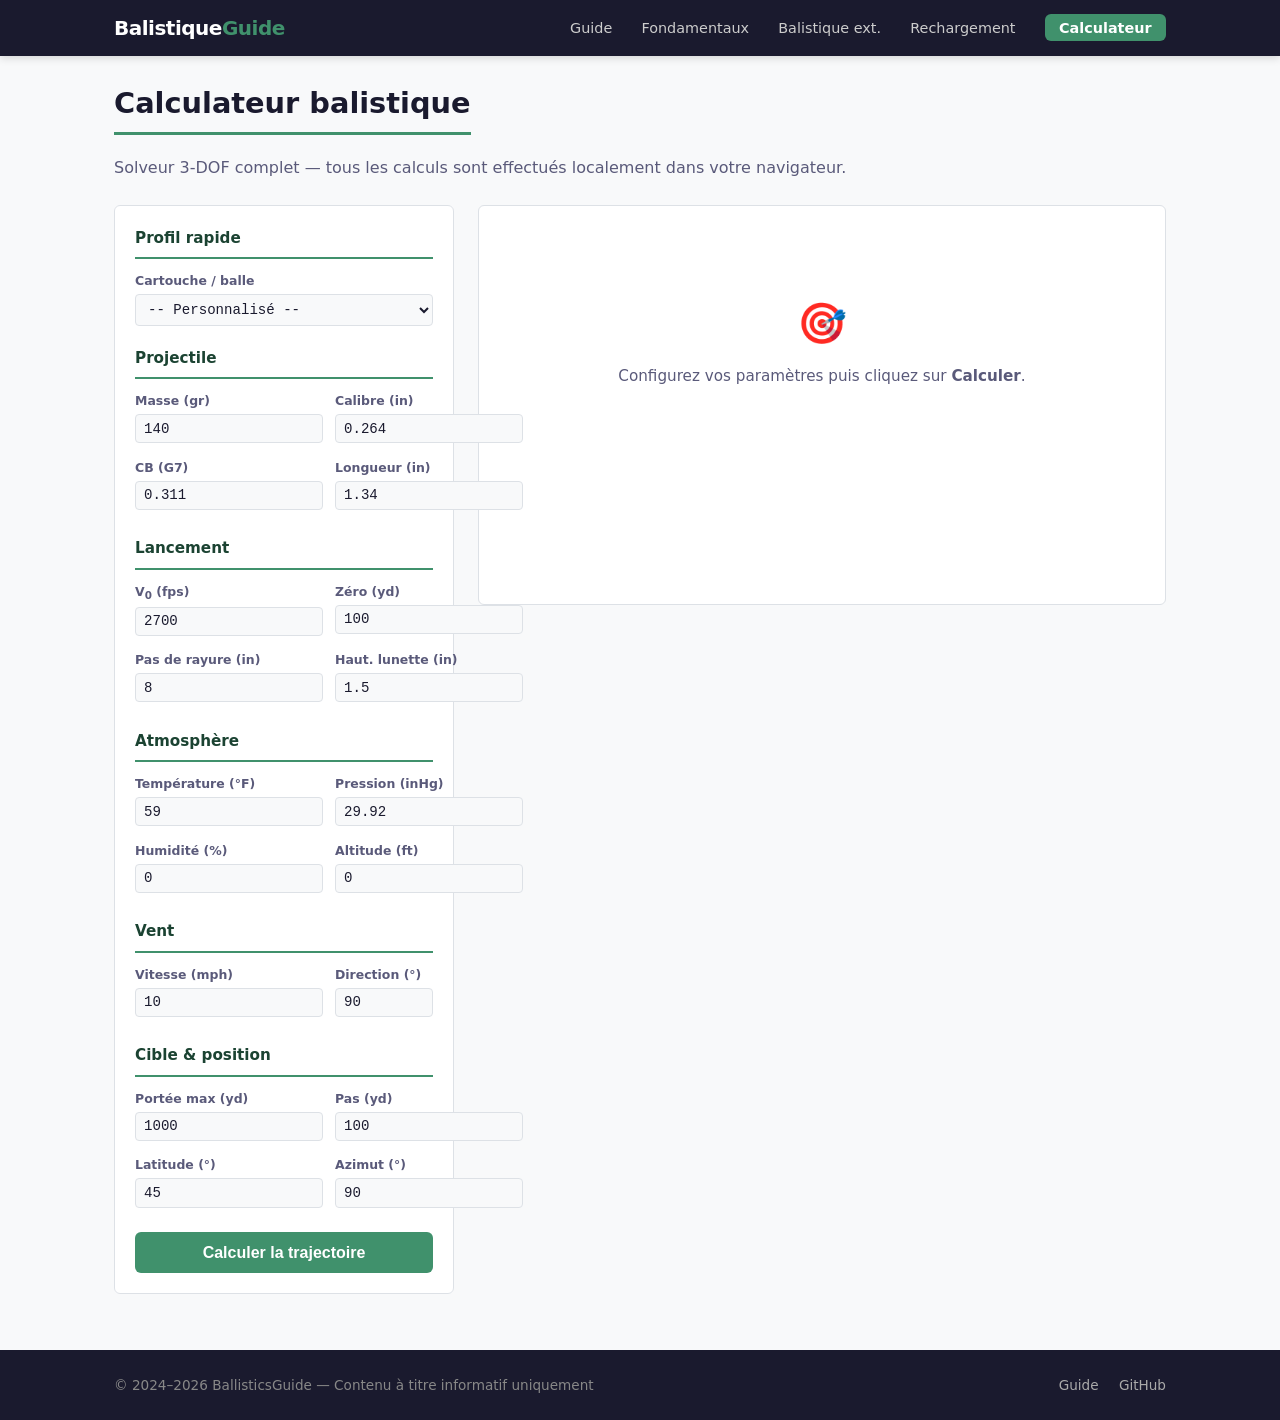
==== calculateur.html @ b2f9e788 "Add standalone guide, calculator pages, and recompile PDF - index.html: French landing page with bal" ====
<!DOCTYPE html>
<html lang="fr">
<head>
  <meta charset="UTF-8">
  <meta name="viewport" content="width=device-width, initial-scale=1.0">
  <title>Calculateur balistique &mdash; BallisticsGuide</title>
  <link rel="stylesheet" href="style.css">
</head>
<body>

<!-- ═══════════════════ HEADER ═══════════════════ -->
<header class="site-header">
  <div class="container header-inner">
    <a href="index.html" class="logo">Balistique<span class="logo-accent">Guide</span></a>
    <nav class="main-nav">
      <a href="index.html">Guide</a>
      <a href="index.html#fondamentaux">Fondamentaux</a>
      <a href="index.html#exterieure">Balistique ext.</a>
      <a href="index.html#rechargement">Rechargement</a>
      <a href="calculateur.html" class="nav-cta">Calculateur</a>
    </nav>
    <button class="menu-toggle" aria-label="Menu">&#9776;</button>
  </div>
</header>

<!-- ═══════════════════ CALCULATOR ═══════════════════ -->
<section class="section" style="padding-top:1.5rem">
<div class="container">

  <h2 class="section-title">Calculateur balistique</h2>
  <p class="section-intro" style="margin-bottom:0">
    Solveur 3-DOF complet &mdash; tous les calculs sont effectués localement dans votre navigateur.
  </p>

  <div class="calc-layout">

    <!-- ──── Input panel ──── -->
    <div class="calc-panel">

      <!-- Preset -->
      <h3>Profil rapide</h3>
      <div class="field field-full">
        <label for="preset">Cartouche / balle</label>
        <select id="preset">
          <option value="">-- Personnalisé --</option>
          <option value="65cm_140">6.5 Creedmoor / 140 gr Berger Hybrid</option>
          <option value="308_175">308 Win / 175 gr Sierra MK</option>
          <option value="308_185">308 Win / 185 gr Berger Juggernaut</option>
          <option value="65cm_147">6.5 Creedmoor / 147 gr Hornady ELD-M</option>
          <option value="6mm_105">6mm / 105 gr Berger Hybrid</option>
          <option value="7mm_180">7mm / 180 gr Berger Hybrid</option>
          <option value="338_300">338 Lapua / 300 gr Berger Hybrid</option>
        </select>
      </div>

      <!-- Projectile -->
      <h3>Projectile</h3>
      <div class="field-row">
        <div class="field">
          <label for="massGr">Masse (gr)</label>
          <input type="number" id="massGr" value="140" step="1">
        </div>
        <div class="field">
          <label for="calIn">Calibre (in)</label>
          <input type="number" id="calIn" value="0.264" step="0.001">
        </div>
        <div class="field">
          <label for="bc">CB (G7)</label>
          <input type="number" id="bc" value="0.311" step="0.001">
        </div>
        <div class="field">
          <label for="lenIn">Longueur (in)</label>
          <input type="number" id="lenIn" value="1.34" step="0.01">
        </div>
      </div>

      <!-- Launch -->
      <h3>Lancement</h3>
      <div class="field-row">
        <div class="field">
          <label for="mv">V<sub>0</sub> (fps)</label>
          <input type="number" id="mv" value="2700" step="10">
        </div>
        <div class="field">
          <label for="zeroYd">Zéro (yd)</label>
          <input type="number" id="zeroYd" value="100" step="25">
        </div>
        <div class="field">
          <label for="twistIn">Pas de rayure (in)</label>
          <input type="number" id="twistIn" value="8" step="0.5">
        </div>
        <div class="field">
          <label for="sightHt">Haut. lunette (in)</label>
          <input type="number" id="sightHt" value="1.5" step="0.1">
        </div>
      </div>

      <!-- Atmosphère -->
      <h3>Atmosphère</h3>
      <div class="field-row">
        <div class="field">
          <label for="tempF">Température (&deg;F)</label>
          <input type="number" id="tempF" value="59" step="1">
        </div>
        <div class="field">
          <label for="presInhg">Pression (inHg)</label>
          <input type="number" id="presInhg" value="29.92" step="0.01">
        </div>
        <div class="field">
          <label for="humid">Humidité (%)</label>
          <input type="number" id="humid" value="0" step="5" min="0" max="100">
        </div>
        <div class="field">
          <label for="altFt">Altitude (ft)</label>
          <input type="number" id="altFt" value="0" step="100">
        </div>
      </div>

      <!-- Vent -->
      <h3>Vent</h3>
      <div class="field-row">
        <div class="field">
          <label for="windMph">Vitesse (mph)</label>
          <input type="number" id="windMph" value="10" step="1">
        </div>
        <div class="field">
          <label for="windAng">Direction (&deg;)</label>
          <input type="number" id="windAng" value="90" step="15" min="0" max="360">
        </div>
      </div>

      <!-- Cible -->
      <h3>Cible &amp; position</h3>
      <div class="field-row">
        <div class="field">
          <label for="rangeYd">Portée max (yd)</label>
          <input type="number" id="rangeYd" value="1000" step="100">
        </div>
        <div class="field">
          <label for="stepYd">Pas (yd)</label>
          <input type="number" id="stepYd" value="100" step="25">
        </div>
        <div class="field">
          <label for="latDeg">Latitude (&deg;)</label>
          <input type="number" id="latDeg" value="45" step="1">
        </div>
        <div class="field">
          <label for="azDeg">Azimut (&deg;)</label>
          <input type="number" id="azDeg" value="90" step="15">
        </div>
      </div>

      <button class="btn btn-primary btn-calc" onclick="compute()">Calculer la trajectoire</button>
    </div>

    <!-- ──── Results area ──── -->
    <div class="calc-results" id="results">
      <div class="empty-state">
        <p>&#127919;</p>
        <p>Configurez vos paramètres puis cliquez sur <strong>Calculer</strong>.</p>
      </div>
    </div>

  </div><!-- /calc-layout -->
</div>
</section>

<!-- ═══════════════════ FOOTER ═══════════════════ -->
<footer class="site-footer">
  <div class="container footer-inner">
    <p>&copy; 2024&ndash;2026 BallisticsGuide &mdash; Contenu à titre informatif uniquement</p>
    <p class="footer-links">
      <a href="index.html">Guide</a>
      <a href="https://github.com/fbastin/BallisticsGuide" target="_blank" rel="noopener">GitHub</a>
    </p>
  </div>
</footer>

<script src="src/CompetitionBallistics.js"></script>
<script>
const BU  = CompetitionBallistics.BallisticUtils;
const ATM = CompetitionBallistics.Atmosphere;
const EB  = CompetitionBallistics.ExteriorBallistics;

const PRESETS = {
  "65cm_140": { massGr:140, calIn:.264, bc:.311, lenIn:1.34, mv:2700, twistIn:8 },
  "308_175":  { massGr:175, calIn:.308, bc:.259, lenIn:1.24, mv:2600, twistIn:10 },
  "308_185":  { massGr:185, calIn:.308, bc:.283, lenIn:1.30, mv:2580, twistIn:10 },
  "65cm_147": { massGr:147, calIn:.264, bc:.351, lenIn:1.42, mv:2650, twistIn:7.5 },
  "6mm_105":  { massGr:105, calIn:.243, bc:.275, lenIn:1.10, mv:2950, twistIn:7.5 },
  "7mm_180":  { massGr:180, calIn:.284, bc:.350, lenIn:1.50, mv:2750, twistIn:8.5 },
  "338_300":  { massGr:300, calIn:.338, bc:.419, lenIn:1.82, mv:2750, twistIn:9.4 },
};

document.getElementById('preset').addEventListener('change', function() {
  const p = PRESETS[this.value];
  if (!p) return;
  document.getElementById('massGr').value  = p.massGr;
  document.getElementById('calIn').value   = p.calIn;
  document.getElementById('bc').value      = p.bc;
  document.getElementById('lenIn').value   = p.lenIn;
  document.getElementById('mv').value      = p.mv;
  document.getElementById('twistIn').value = p.twistIn;
});

function val(id) { return parseFloat(document.getElementById(id).value); }

function compute() {
  const params = {
    massGrains:    val('massGr'),
    caliberIn:     val('calIn'),
    bc:            val('bc'),
    dragModel:     'G7',
    muzzleVelFps:  val('mv'),
    sightHeightIn: val('sightHt'),
    zeroRangeYd:   val('zeroYd'),
    tempF:         val('tempF'),
    pressureInhg:  val('presInhg'),
    humidityPct:   val('humid'),
    altitudeFt:    val('altFt'),
    windSpeedMph:  val('windMph'),
    windAngleDeg:  val('windAng'),
    targetRangeYd: val('rangeYd'),
    twistIn:       val('twistIn'),
    bulletLengthIn:val('lenIn'),
    twistDirection:1,
    latitudeDeg:   val('latDeg'),
    azimuthDeg:    val('azDeg'),
    enableCoriolis:true,
    enableSpinDrift:true,
  };

  const stepYd = val('stepYd');
  const table = EB.trajectoryTable(params, stepYd);
  const p = EB.makeShotParams(params);

  // Stability
  const sg = EB.millerSg(p);
  const sd = BU.sectionalDensity(p.massGrains, p.caliberIn);

  // Atmosphere
  const T_K = BU.fahrenheitToKelvin(p.tempF);
  const P_Pa = BU.inhgToPa(p.pressureInhg);
  const rho = ATM.airDensity({ P: P_Pa, T: T_K, H: p.humidityPct });
  const da = ATM.densityAltitude(rho);
  const mach0 = BU.fpsToMs(p.muzzleVelFps) / ATM.speedOfSound(T_K);

  // Summary
  const last = table.length > 0 ? table[table.length - 1] : null;

  let html = '<h3>Résumé</h3><div class="result-summary">';
  html += card(sg.toFixed(2), 'S<sub>g</sub> Miller');
  html += card(sd.toFixed(3), 'Densité sect.');
  html += card(mach0.toFixed(2), 'Mach initial');
  html += card(rho.toFixed(4), '&rho; (kg/m&sup3;)');
  html += card(Math.round(da) + ' m', 'Alt. densité');
  if (last) {
    html += card(last.velFps + ' fps', 'V finale');
    html += card(last.tofS + ' s', 'Temps de vol');
    html += card(last.energyFtlb + ' ft&middot;lb', '&Eacute;nergie finale');
  }
  html += '</div>';

  // Stability warning
  if (sg < 1.0) {
    html += '<div class="disclaimer" style="margin-bottom:1rem"><strong>Attention :</strong> S<sub>g</sub> &lt; 1,0 &mdash; le projectile sera instable et basculera en vol.</div>';
  } else if (sg < 1.3) {
    html += '<div class="disclaimer" style="margin-bottom:1rem;background:#fff3cd;border-color:#ffc107"><strong>Attention :</strong> S<sub>g</sub> marginal (' + sg.toFixed(2) + '). Envisagez un pas de rayure plus rapide.</div>';
  }

  // Table
  html += '<h3>Table de trajectoire</h3>';
  html += '<div style="overflow-x:auto">';
  html += '<table class="result-table"><thead><tr>';
  html += '<th>Dist (yd)</th><th>Drop (in)</th><th>&Eacute;lev (MOA)</th>';
  html += '<th>Vent (in)</th><th>Vel (fps)</th><th>ToF (s)</th><th>&Eacute;nergie (ft&middot;lb)</th>';
  html += '</tr></thead><tbody>';

  for (const r of table) {
    html += '<tr>';
    html += '<td>' + r.rangeYd + '</td>';
    html += '<td>' + fmt(r.dropIn, 1) + '</td>';
    html += '<td>' + fmt(r.elevMoa, 1) + '</td>';
    html += '<td>' + fmt(r.windIn, 1) + '</td>';
    html += '<td>' + r.velFps + '</td>';
    html += '<td>' + r.tofS.toFixed(3) + '</td>';
    html += '<td>' + r.energyFtlb + '</td>';
    html += '</tr>';
  }

  html += '</tbody></table></div>';

  document.getElementById('results').innerHTML = html;
}

function card(v, l) {
  return '<div class="result-card"><div class="val">' + v + '</div><div class="lbl">' + l + '</div></div>';
}
function fmt(n, d) {
  return (n >= 0 ? '+' : '') + n.toFixed(d);
}

// Mobile menu
document.querySelector('.menu-toggle').addEventListener('click', function() {
  document.querySelector('.main-nav').classList.toggle('open');
});
</script>

</body>
</html>
---- style.css ----
/* =====================================================================
   BallisticsGuide — Shared styles for landing page & calculator
   ===================================================================== */

/* --- Reset & Base --- */
*, *::before, *::after { box-sizing: border-box; margin: 0; padding: 0; }

:root {
  --clr-bg:       #f8f9fa;
  --clr-surface:  #ffffff;
  --clr-text:     #1a1a2e;
  --clr-muted:    #5a5a7a;
  --clr-border:   #dde1e6;
  --clr-primary:  #1b4332;
  --clr-primary-l:#2d6a4f;
  --clr-accent:   #40916c;
  --clr-cta-bg:   #1b4332;
  --clr-cta-text: #d8f3dc;
  --clr-hero-bg:  #1a1a2e;
  --clr-hero-text:#e8e8f0;
  --clr-card-num: #40916c;
  --font-body: "Segoe UI", system-ui, -apple-system, sans-serif;
  --font-mono: "Cascadia Code", "Fira Code", "Consolas", monospace;
  --max-w: 1100px;
  --radius: 6px;
}

html { scroll-behavior: smooth; }

body {
  font-family: var(--font-body);
  color: var(--clr-text);
  background: var(--clr-bg);
  line-height: 1.65;
  font-size: 16px;
}

a { color: var(--clr-primary-l); text-decoration: none; }
a:hover { text-decoration: underline; }

.container { max-width: var(--max-w); margin: 0 auto; padding: 0 1.5rem; }

/* --- Header --- */
.site-header {
  background: var(--clr-hero-bg);
  position: sticky; top: 0; z-index: 100;
  box-shadow: 0 2px 8px rgba(0,0,0,.15);
}
.header-inner {
  display: flex; align-items: center; justify-content: space-between;
  height: 56px;
}
.logo {
  font-size: 1.25rem; font-weight: 700; color: #fff; letter-spacing: -.5px;
}
.logo-accent { color: var(--clr-accent); }
.main-nav a {
  color: #ccc; font-size: .9rem; margin-left: 1.5rem; transition: color .15s;
}
.main-nav a:hover { color: #fff; text-decoration: none; }
.nav-cta {
  background: var(--clr-accent); color: #fff !important; padding: .35rem .9rem;
  border-radius: var(--radius); font-weight: 600;
}
.nav-cta:hover { background: var(--clr-primary-l); }
.menu-toggle {
  display: none; background: none; border: none; color: #fff;
  font-size: 1.5rem; cursor: pointer;
}

/* --- Hero --- */
.hero {
  background: var(--clr-hero-bg);
  color: var(--clr-hero-text);
  text-align: center;
  padding: 4rem 1rem 3.5rem;
}
.hero h1 { font-size: 2.6rem; font-weight: 800; letter-spacing: -.5px; }
.hero-sub {
  font-size: 1.15rem; margin-top: .75rem; color: #aaa; max-width: 600px;
  margin-left: auto; margin-right: auto;
}
.hero-actions { margin-top: 2rem; display: flex; gap: 1rem; justify-content: center; flex-wrap: wrap; }

/* --- Buttons --- */
.btn {
  display: inline-block; padding: .65rem 1.5rem; border-radius: var(--radius);
  font-weight: 600; font-size: .95rem; transition: background .15s, transform .1s;
  cursor: pointer; border: none; text-decoration: none;
}
.btn:hover { text-decoration: none; transform: translateY(-1px); }
.btn-primary { background: var(--clr-accent); color: #fff; }
.btn-primary:hover { background: var(--clr-primary-l); }
.btn-secondary { background: transparent; color: var(--clr-hero-text); border: 1px solid #555; }
.btn-secondary:hover { border-color: #999; color: #fff; }
.btn-large { font-size: 1.1rem; padding: .8rem 2.2rem; }

/* --- Disclaimer --- */
.disclaimer {
  background: #fff3cd; border-left: 4px solid #ffc107; color: #664d03;
  padding: 1rem 1.25rem; border-radius: var(--radius); margin: 2rem 0 0;
  font-size: .9rem; line-height: 1.6;
}

/* --- Sections --- */
.section { padding: 3.5rem 0; }
.section-alt { background: var(--clr-surface); }
.section-title {
  font-size: 1.8rem; font-weight: 700; margin-bottom: .5rem;
  border-bottom: 3px solid var(--clr-accent); display: inline-block;
  padding-bottom: .25rem;
}
.section-intro { color: var(--clr-muted); max-width: 750px; margin-top: .75rem; }

/* --- Card grid --- */
.card-grid {
  display: grid;
  grid-template-columns: repeat(auto-fill, minmax(300px, 1fr));
  gap: 1.5rem; margin-top: 2rem;
}
.card-grid-2 { grid-template-columns: repeat(auto-fill, minmax(400px, 1fr)); }

.card {
  background: var(--clr-surface);
  border: 1px solid var(--clr-border);
  border-radius: var(--radius);
  padding: 1.5rem;
  position: relative;
  transition: box-shadow .15s;
}
.section-alt .card { background: var(--clr-bg); }
.card:hover { box-shadow: 0 4px 16px rgba(0,0,0,.07); }

.card-num {
  position: absolute; top: .75rem; right: 1rem;
  font-size: 2rem; font-weight: 800; color: var(--clr-card-num);
  opacity: .2; line-height: 1;
}

.card h3 { font-size: 1.1rem; margin-bottom: .5rem; color: var(--clr-primary); }
.card p { font-size: .92rem; color: var(--clr-muted); margin-bottom: .5rem; }
.card-note { font-style: italic; font-size: .85rem !important; }

/* Definition lists inside cards */
.card-facts { margin-top: .75rem; }
.card-facts dt {
  float: left; clear: left; width: 90px;
  font-weight: 600; font-family: var(--font-mono); font-size: .85rem;
  color: var(--clr-text);
}
.card-facts dd {
  margin-left: 100px; font-size: .88rem; color: var(--clr-muted);
  margin-bottom: .3rem;
}

/* Tables inside cards */
.card-table {
  width: 100%; border-collapse: collapse; margin-top: .75rem; font-size: .88rem;
}
.card-table th {
  text-align: left; font-weight: 600; border-bottom: 2px solid var(--clr-border);
  padding: .3rem .5rem; font-size: .82rem; color: var(--clr-muted);
}
.card-table td {
  padding: .3rem .5rem; border-bottom: 1px solid var(--clr-border);
}

/* Reference list */
.ref-list { list-style: none; }
.ref-list li {
  font-size: .9rem; color: var(--clr-muted); padding: .4rem 0;
  border-bottom: 1px solid var(--clr-border);
}
.ref-list li:last-child { border-bottom: none; }

/* --- CTA section --- */
.section-cta {
  background: var(--clr-cta-bg); color: var(--clr-cta-text);
  text-align: center; padding: 3rem 1rem;
}
.section-cta h2 { font-size: 1.8rem; }
.section-cta p { max-width: 650px; margin: 1rem auto; opacity: .85; }
.section-cta .btn { margin-top: 1rem; }

/* --- Footer --- */
.site-footer {
  background: var(--clr-hero-bg); color: #888; font-size: .85rem;
  padding: 1.5rem 0;
}
.footer-inner { display: flex; justify-content: space-between; align-items: center; flex-wrap: wrap; gap: .5rem; }
.footer-links a { color: #aaa; margin-left: 1rem; }
.footer-links a:hover { color: #fff; }

/* =====================================================================
   Calculator page
   ===================================================================== */

/* --- Calculator layout --- */
.calc-layout {
  display: grid;
  grid-template-columns: 340px 1fr;
  gap: 1.5rem;
  margin-top: 1.5rem;
  align-items: start;
}

.calc-panel {
  background: var(--clr-surface);
  border: 1px solid var(--clr-border);
  border-radius: var(--radius);
  padding: 1.25rem;
  position: sticky; top: 72px;
}

.calc-panel h3 {
  font-size: .95rem; font-weight: 700; color: var(--clr-primary);
  margin-bottom: .75rem; padding-bottom: .4rem;
  border-bottom: 2px solid var(--clr-accent);
}

.calc-panel h3:not(:first-child) { margin-top: 1.25rem; }

.field-row {
  display: grid;
  grid-template-columns: 1fr 1fr;
  gap: .5rem .75rem;
  margin-bottom: .15rem;
}

.field {
  display: flex; flex-direction: column; margin-bottom: .4rem;
}
.field label {
  font-size: .78rem; font-weight: 600; color: var(--clr-muted);
  margin-bottom: .15rem;
}
.field input, .field select {
  font-family: var(--font-mono); font-size: .88rem;
  padding: .35rem .5rem; border: 1px solid var(--clr-border);
  border-radius: 4px; background: var(--clr-bg);
  color: var(--clr-text);
}
.field input:focus, .field select:focus {
  outline: none; border-color: var(--clr-accent);
  box-shadow: 0 0 0 2px rgba(64,145,108,.2);
}

.field-full { grid-column: 1 / -1; }

.btn-calc {
  width: 100%; margin-top: 1rem; padding: .7rem;
  font-size: 1rem;
}

/* --- Results area --- */
.calc-results {
  background: var(--clr-surface);
  border: 1px solid var(--clr-border);
  border-radius: var(--radius);
  padding: 1.25rem;
  min-height: 400px;
}

.calc-results h3 {
  font-size: 1rem; font-weight: 700; color: var(--clr-primary);
  margin-bottom: .75rem;
}

.result-summary {
  display: grid; grid-template-columns: repeat(auto-fill, minmax(160px, 1fr));
  gap: .75rem; margin-bottom: 1.5rem;
}
.result-card {
  background: var(--clr-bg); border-radius: var(--radius);
  padding: .75rem; text-align: center;
}
.result-card .val {
  font-size: 1.4rem; font-weight: 700; color: var(--clr-primary);
  font-family: var(--font-mono);
}
.result-card .lbl { font-size: .78rem; color: var(--clr-muted); margin-top: .15rem; }

.result-table {
  width: 100%; border-collapse: collapse; font-size: .88rem;
  font-family: var(--font-mono);
}
.result-table thead { position: sticky; top: 56px; z-index: 5; }
.result-table th {
  text-align: right; font-weight: 700; background: var(--clr-primary);
  color: #fff; padding: .5rem .6rem; font-size: .8rem;
  white-space: nowrap;
}
.result-table th:first-child { text-align: left; border-radius: var(--radius) 0 0 0; }
.result-table th:last-child { border-radius: 0 var(--radius) 0 0; }
.result-table td {
  text-align: right; padding: .4rem .6rem;
  border-bottom: 1px solid var(--clr-border);
}
.result-table td:first-child { text-align: left; font-weight: 600; }
.result-table tbody tr:hover { background: #f0fdf4; }

.empty-state {
  text-align: center; color: var(--clr-muted); padding: 4rem 1rem;
  font-size: .95rem;
}
.empty-state p:first-child { font-size: 2.5rem; margin-bottom: .5rem; }

/* =====================================================================
   Responsive
   ===================================================================== */
@media (max-width: 768px) {
  .main-nav { display: none; position: absolute; top: 56px; left: 0; right: 0;
    background: var(--clr-hero-bg); flex-direction: column; padding: 1rem;
    box-shadow: 0 4px 12px rgba(0,0,0,.2);
  }
  .main-nav.open { display: flex; }
  .main-nav a { margin: .5rem 0; }
  .menu-toggle { display: block; }

  .hero h1 { font-size: 1.8rem; }
  .card-grid { grid-template-columns: 1fr; }
  .card-grid-2 { grid-template-columns: 1fr; }

  .calc-layout { grid-template-columns: 1fr; }
  .calc-panel { position: static; }
}
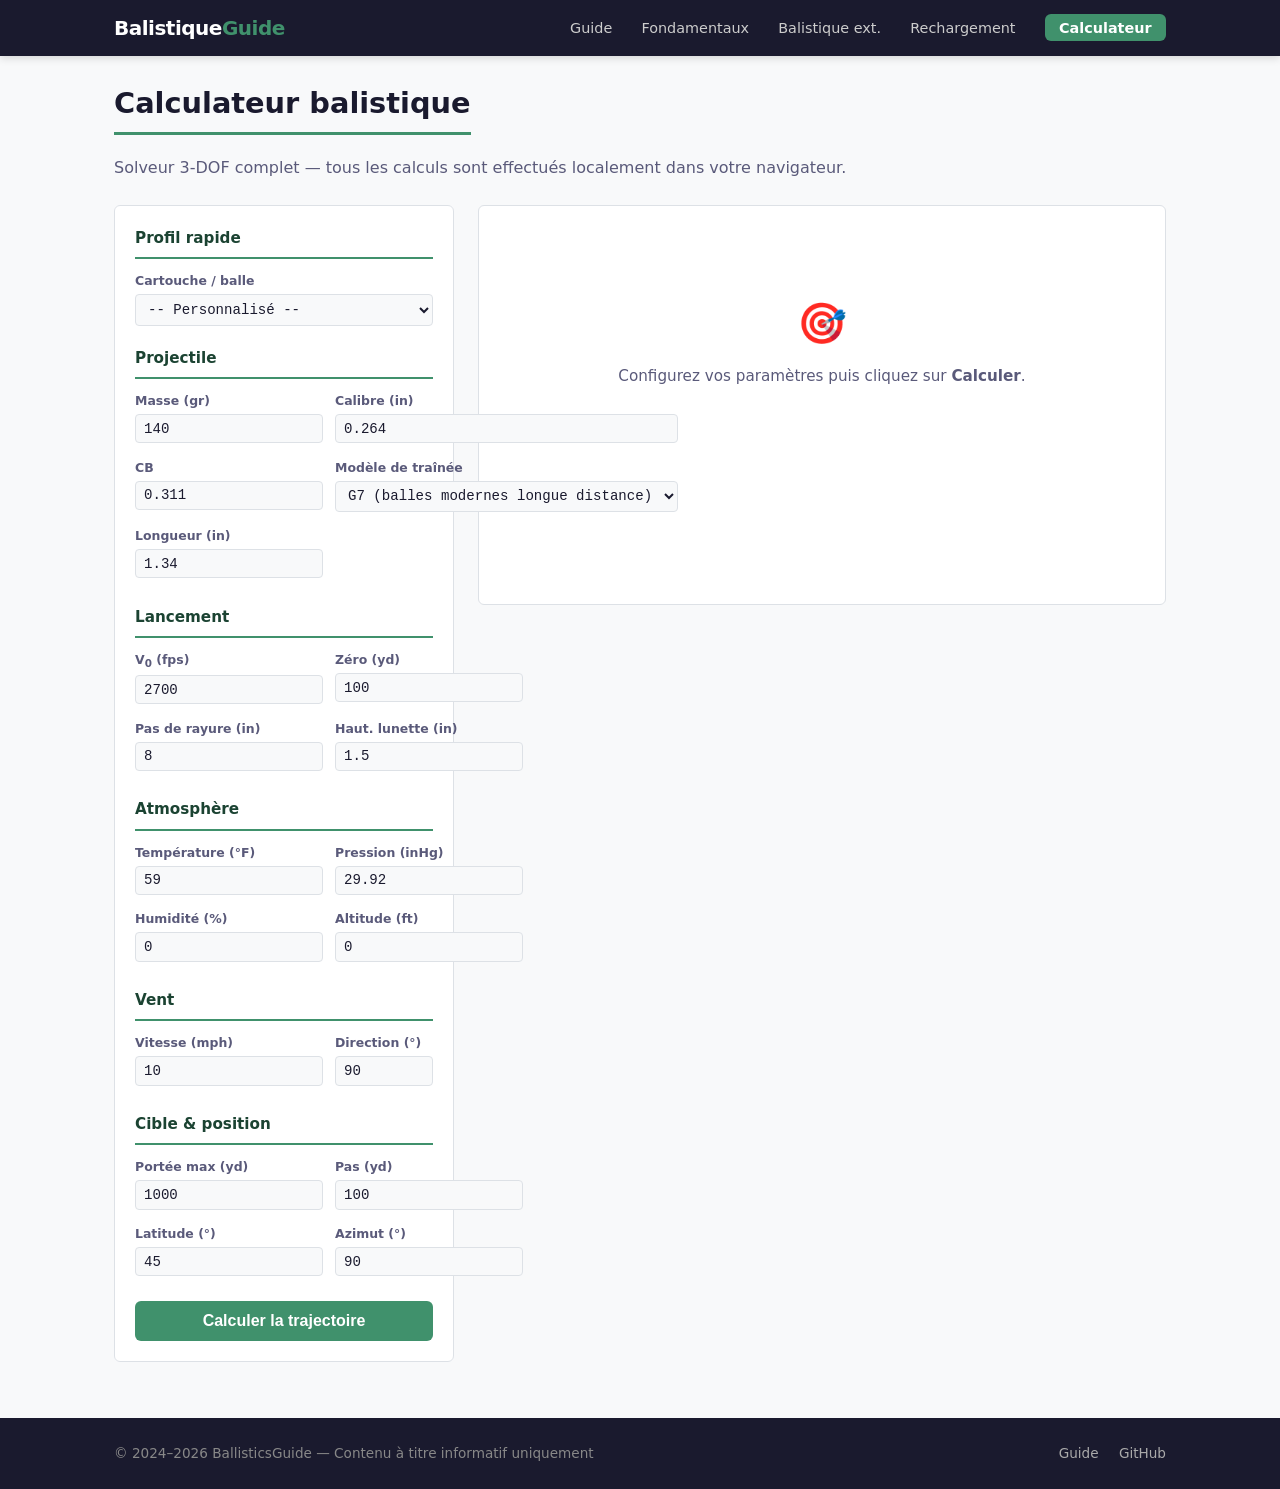
==== commit 3ccc16f5: "feat(calc): sélecteur de modèle de traînée G1/G7 (le solveur gère déjà les deux) Le solveur supporte" ====
--- a/calculateur.html
+++ b/calculateur.html
@@ -65,8 +65,15 @@
           <input type="number" id="calIn" value="0.264" step="0.001">
         </div>
         <div class="field">
-          <label for="bc">CB (G7)</label>
+          <label for="bc">CB</label>
           <input type="number" id="bc" value="0.311" step="0.001">
+        </div>
+        <div class="field">
+          <label for="bcModel">Modèle de traînée</label>
+          <select id="bcModel">
+            <option value="G7">G7 (balles modernes longue distance)</option>
+            <option value="G1">G1 (CB des catalogues)</option>
+          </select>
         </div>
         <div class="field">
           <label for="lenIn">Longueur (in)</label>
@@ -201,6 +208,7 @@
   document.getElementById('lenIn').value   = p.lenIn;
   document.getElementById('mv').value      = p.mv;
   document.getElementById('twistIn').value = p.twistIn;
+  document.getElementById('bcModel').value = 'G7'; // les BC des presets sont en G7
 });
 
 function val(id) { return parseFloat(document.getElementById(id).value); }
@@ -210,7 +218,7 @@
     massGrains:    val('massGr'),
     caliberIn:     val('calIn'),
     bc:            val('bc'),
-    dragModel:     'G7',
+    dragModel:     document.getElementById('bcModel').value,
     muzzleVelFps:  val('mv'),
     sightHeightIn: val('sightHt'),
     zeroRangeYd:   val('zeroYd'),
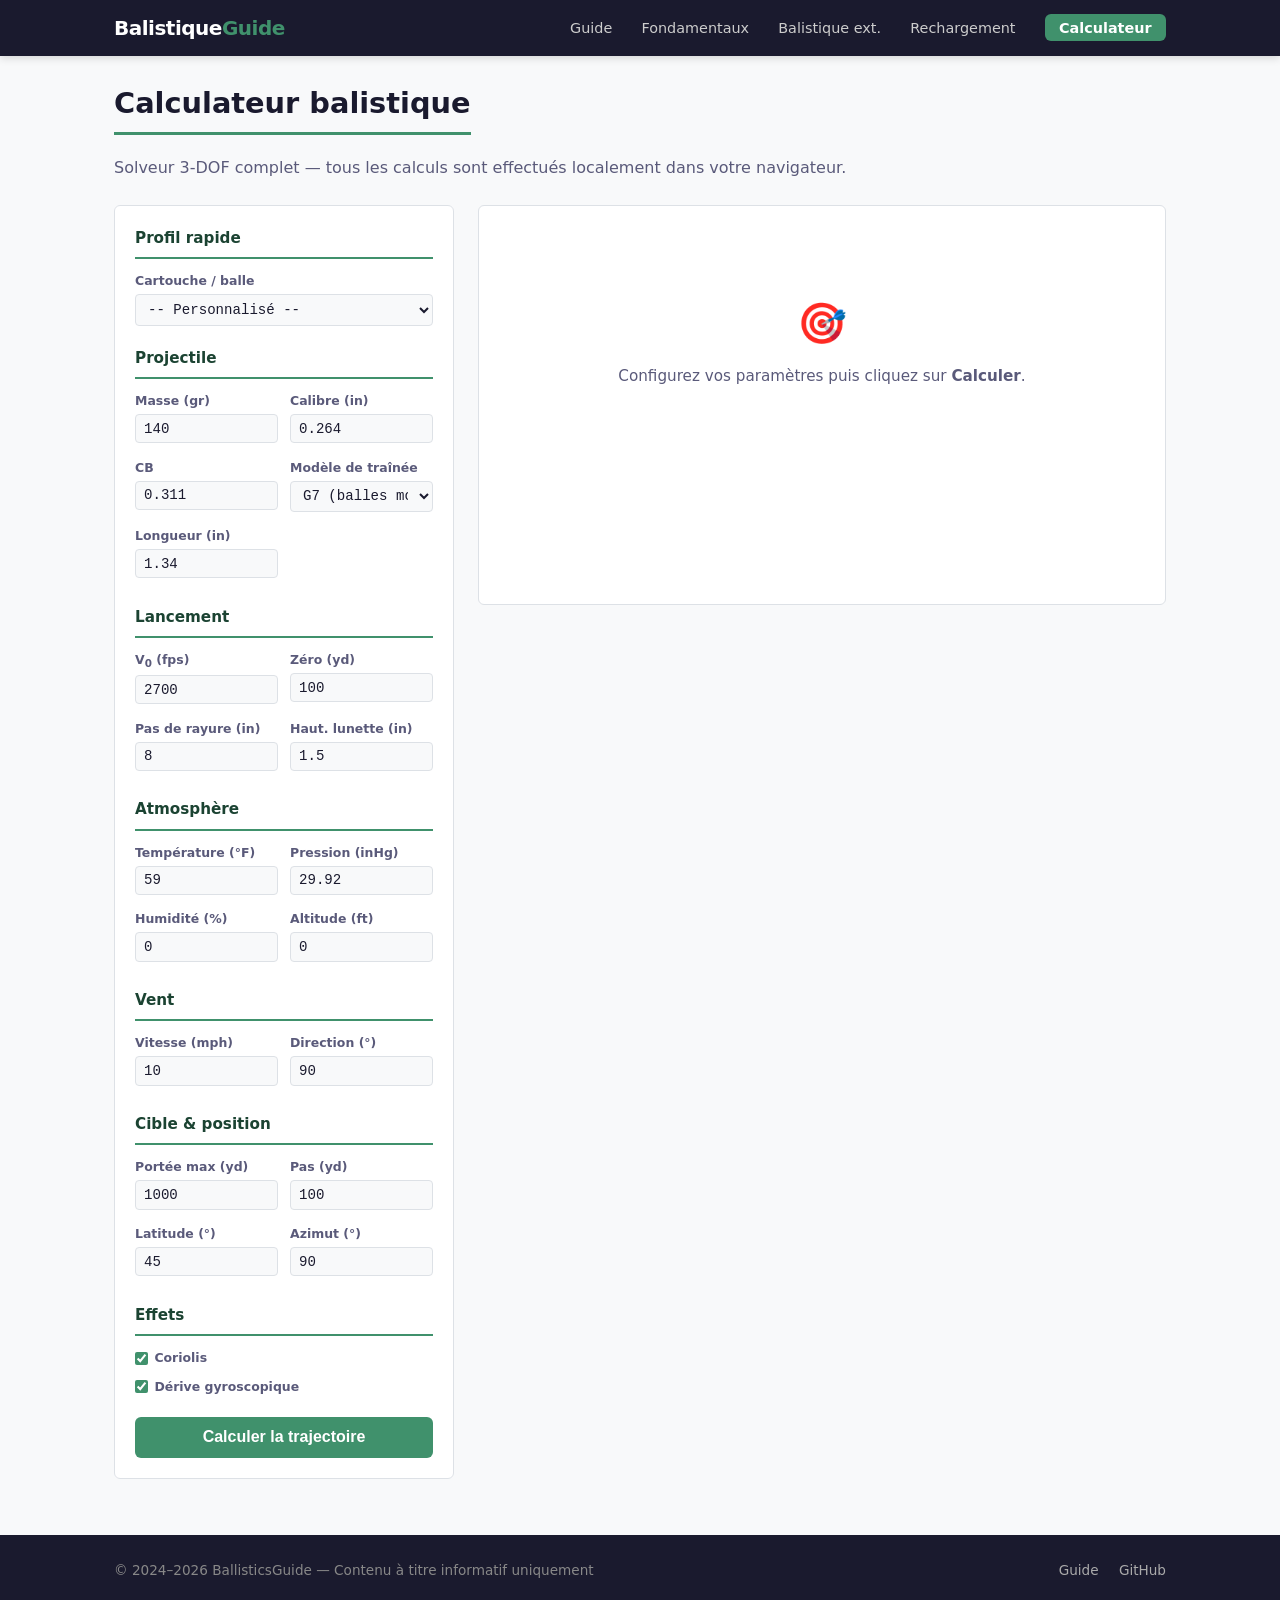
==== commit fc273499: "fix(démo): la page défilait, l'en-tête du tableau ne tenait pas, les effets ne se coupaient pas Troi" ====
--- a/calculateur.html
+++ b/calculateur.html
@@ -147,14 +147,23 @@
           <label for="stepYd">Pas (yd)</label>
           <input type="number" id="stepYd" value="100" step="25">
         </div>
-        <div class="field">
+        <div class="field" id="fieldLat">
           <label for="latDeg">Latitude (&deg;)</label>
           <input type="number" id="latDeg" value="45" step="1">
         </div>
-        <div class="field">
+        <div class="field" id="fieldAz">
           <label for="azDeg">Azimut (&deg;)</label>
           <input type="number" id="azDeg" value="90" step="15">
         </div>
+      </div>
+
+      <!-- Effets : ils se decochent. Confronter un calcul a une DOPE relevee au stand,
+           ou a un autre solveur, suppose de comparer la meme physique -- et la plupart
+           des calculateurs ignorent Coriolis, ou l'appliquent autrement. -->
+      <h3>Effets</h3>
+      <div class="switch-row">
+        <label class="switch"><input type="checkbox" id="optCoriolis" checked onchange="syncEffects()"> Coriolis</label>
+        <label class="switch"><input type="checkbox" id="optSpin" checked onchange="syncEffects()"> D&eacute;rive gyroscopique</label>
       </div>
 
       <button class="btn btn-primary btn-calc" onclick="compute()">Calculer la trajectoire</button>
@@ -212,6 +221,17 @@
 });
 
 function val(id) { return parseFloat(document.getElementById(id).value); }
+
+// Latitude et azimut ne servent qu'a Coriolis : les laisser actifs quand l'effet est
+// coupe laisse croire qu'ils agissent encore.
+function syncEffects() {
+  const on = document.getElementById('optCoriolis').checked;
+  document.getElementById('fieldLat').classList.toggle('is-inert', !on);
+  document.getElementById('fieldAz').classList.toggle('is-inert', !on);
+  document.getElementById('latDeg').disabled = !on;
+  document.getElementById('azDeg').disabled  = !on;
+}
+syncEffects();
 
 function compute() {
   const params = {
@@ -234,8 +254,8 @@
     twistDirection:1,
     latitudeDeg:   val('latDeg'),
     azimuthDeg:    val('azDeg'),
-    enableCoriolis:true,
-    enableSpinDrift:true,
+    enableCoriolis: document.getElementById('optCoriolis').checked,
+    enableSpinDrift:document.getElementById('optSpin').checked,
   };
 
   const stepYd = val('stepYd');
@@ -278,10 +298,13 @@
 
   // Table
   html += '<h3>Table de trajectoire</h3>';
-  html += '<div style="overflow-x:auto">';
+  html += '<div class="table-scroll">';
   html += '<table class="result-table"><thead><tr>';
   html += '<th>Dist (yd)</th><th>Drop (in)</th><th>&Eacute;lev (MOA)</th>';
-  html += '<th>Vent (in)</th><th>Vel (fps)</th><th>ToF (s)</th><th>&Eacute;nergie (ft&middot;lb)</th>';
+  // La derive gyroscopique est deja COMPRISE dans la colonne Vent, qui est le total.
+  // On l'isole parce qu'elle ne se corrige pas comme le vent : le vent change d'un
+  // coup a l'autre, elle est fixe pour une balle, un pas et une vitesse donnes.
+  html += '<th>Vent (in)</th><th>D&eacute;rive (in)</th><th>Vel (fps)</th><th>ToF (s)</th><th>&Eacute;nergie (ft&middot;lb)</th>';
   html += '</tr></thead><tbody>';
 
   for (const r of table) {
@@ -290,6 +313,7 @@
     html += '<td>' + fmt(r.dropIn, 1) + '</td>';
     html += '<td>' + fmt(r.elevMoa, 1) + '</td>';
     html += '<td>' + fmt(r.windIn, 1) + '</td>';
+    html += '<td>' + (params.enableSpinDrift ? fmt(r.spinDriftIn || 0, 1) : '&mdash;') + '</td>';
     html += '<td>' + r.velFps + '</td>';
     html += '<td>' + r.tofS.toFixed(3) + '</td>';
     html += '<td>' + r.energyFtlb + '</td>';
--- a/style.css
+++ b/style.css
@@ -205,6 +205,12 @@
 }
 
 .calc-panel {
+  /* `min-width: 0` : un element de grille vaut `min-width: auto`, donc il refuse de
+     descendre sous la largeur intrinseque de son contenu. Un `<select>` se dimensionne
+     sur son option la plus longue -- ici 554 px -- et poussait tout le panneau a
+     596 px dans une colonne de 342 sur un ecran de 390. La page defilait
+     horizontalement des le chargement. */
+  min-width: 0;
   background: var(--clr-surface);
   border: 1px solid var(--clr-border);
   border-radius: var(--radius);
@@ -229,12 +235,17 @@
 
 .field {
   display: flex; flex-direction: column; margin-bottom: .4rem;
+  min-width: 0;
 }
 .field label {
   font-size: .78rem; font-weight: 600; color: var(--clr-muted);
   margin-bottom: .15rem;
 }
 .field input, .field select {
+  /* Sans largeur declaree, un `<input type=number>` prend sa taille par defaut
+     (~177 px) et un `<select>` celle de sa plus longue option : ils imposaient au
+     panneau une largeur minimale que la grille ne pouvait pas reduire. */
+  width: 100%; min-width: 0;
   font-family: var(--font-mono); font-size: .88rem;
   padding: .35rem .5rem; border: 1px solid var(--clr-border);
   border-radius: 4px; background: var(--clr-bg);
@@ -247,6 +258,27 @@
 
 .field-full { grid-column: 1 / -1; }
 
+/* Interrupteurs d'effets. Ils existent pour pouvoir NEUTRALISER un effet : confronter
+   le calcul a une DOPE mesuree, ou a un autre solveur, suppose de comparer la meme
+   physique. Le nombre de colonnes suit la place disponible : « Derive gyroscopique »
+   ne tient pas dans une demi-colonne du panneau. */
+.switch-row {
+  display: grid;
+  grid-template-columns: repeat(auto-fit, minmax(160px, 1fr));
+  gap: .5rem;
+  margin: .5rem 0 .25rem;
+}
+.switch {
+  display: flex; align-items: center; gap: .4rem;
+  font-size: .78rem; font-weight: 600; color: var(--clr-muted);
+  cursor: pointer; min-width: 0;
+}
+.switch input { accent-color: var(--clr-accent); cursor: pointer; flex: none; width: auto; }
+
+/* Champ neutralise : latitude et azimut n'agissent plus quand Coriolis est decoche. */
+.field.is-inert { opacity: .45; }
+.field.is-inert input { pointer-events: none; }
+
 .btn-calc {
   width: 100%; margin-top: 1rem; padding: .7rem;
   font-size: 1rem;
@@ -254,6 +286,7 @@
 
 /* --- Results area --- */
 .calc-results {
+  min-width: 0;   /* meme raison : la table de trajectoire poussait la grille */
   background: var(--clr-surface);
   border: 1px solid var(--clr-border);
   border-radius: var(--radius);
@@ -284,7 +317,20 @@
   width: 100%; border-collapse: collapse; font-size: .88rem;
   font-family: var(--font-mono);
 }
-.result-table thead { position: sticky; top: 56px; z-index: 5; }
+/* Le tableau defile dans son propre cadre, sur les deux axes, et son en-tete y reste
+   fige.
+   Il etait `position: sticky; top: 56px`, cale sous l'en-tete du site -- et ne collait
+   a rien. Un conteneur en `overflow-x: auto` calcule `overflow-y: auto` : il devient
+   lui-meme la zone de defilement de reference, et un `top` compte alors depuis SON
+   bord, pas depuis la fenetre. L'en-tete des colonnes partait donc avec le
+   defilement, et les lignes passaient derriere l'en-tete du site, qui est colle en
+   haut. En donnant au cadre une hauteur maximale, ce meme mecanisme joue enfin dans
+   le bon sens : `top: 0` fige l'en-tete au bord du cadre. */
+.table-scroll {
+  max-height: 65vh;
+  overflow: auto;
+}
+.result-table thead { position: sticky; top: 0; z-index: 5; }
 .result-table th {
   text-align: right; font-weight: 700; background: var(--clr-primary);
   color: #fff; padding: .5rem .6rem; font-size: .8rem;
